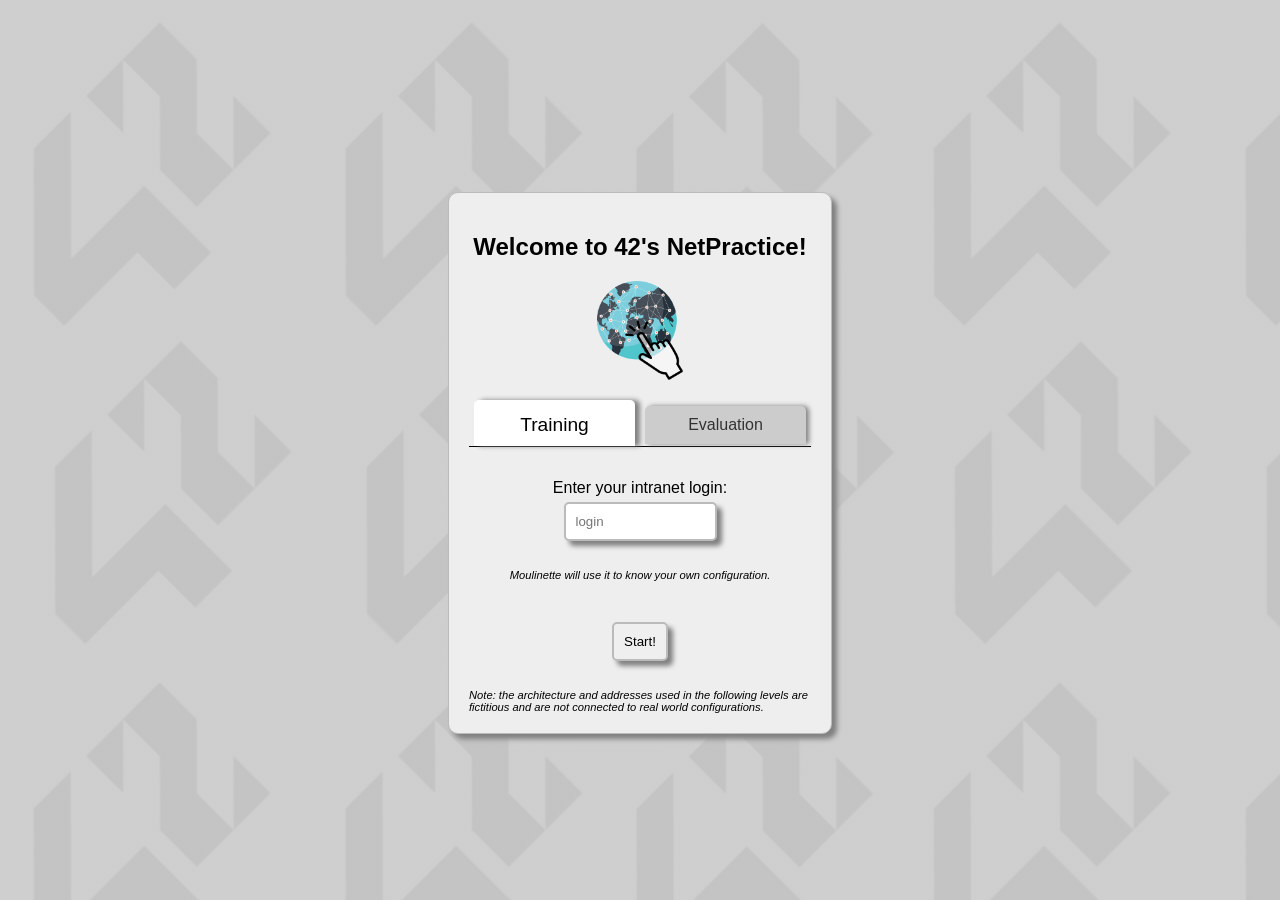
==== index.html @ 38afea46 "add netPractic online" ====
<html>
  <head>
    <meta charset="UTF-8">
    <link rel="stylesheet" type="text/css" href="css/netpractice.css">
    <script src="js/intro.js"></script>
  </head>

  <body>
    <div class='intro_div fade-in'>
      <center>
		<h2>Welcome to 42's NetPractice!</h2>
		<img src="img/icon.png">
	  </center>
	  <div class='tabs'>
		<div id="button_0" onclick='showTab(0);'>Training</div>
		<div id="button_1" onclick='showTab(1);'>Evaluation</div>
	  </div>

	  <div id='tab_0' class="tab">
		Enter your intranet login:<br />
		<input id='input_login' type=text size=15 placeholder="login"><br />
		<span class='footnote'>Moulinette will use it to know your own configuration.</span>
		<br /><br />
		<input type=button value="Start!" onclick='save_login();'>
	  </div>
	  <div id='tab_1' class="tab">
		In this evaluation mode, three random levels from 6 to 10 will be offered to be solved in 15 minutes.
		<br /><span class="footnote">&nbsp;</span><br />Good luck!
		<br /><br />
		<input type=button value="Start!" onclick='start_eval();'>
	  </div>

	  <br />
      <span class='footnote'>Note: the architecture and addresses used in the following levels are fictitious and are not connected to real world configurations.</span>
    </div>
	
    <script>
	  document.getElementById('input_login').value = load_login();
	  showTab(0);
	</script>
  </body>
</html>
---- css/netpractice.css ----
/* net Practice CSS */
/* Warning : some parameters are set / modified by script */


body {
    font-family: "Arial", sans-serif;
    padding:0px;
    margin:0px;
	background:	linear-gradient(rgba(204, 204, 204, 0.9), rgba(204, 204, 204, 0.9)), url("../img/site-bg.png");
}


* {
    box-sizing: border-box;
}



.fade-in {
    opacity: 0;
    animation: fadeInUp .6s ease-out forwards;
}

@keyframes fadeInUp {
    from {
        opacity: 0;
        transform: translateY(20px);
    }
    to {
        opacity: 1;
        transform: translateY(0);
    }
}



/* message box in index.html */

.intro_div {
    background-color: #EEEEEE;
    border: 1px solid #BBBBBB;
    border-radius: 10px;
    padding:20px;
    width:30%;
    margin:auto;
    margin-top: 15%;
    /* text-align: left; */
    box-shadow: 5px 5px 5px gray;

}

.intro_div img {
	width: 25%;
}

.intro_div .tabs {
	margin-top: 20px;
	display: flex;
	flex-direction: row;
	width: 100%;
	align-items: center;
	border-bottom: 1px solid black;
	margin-bottom: 2em;
	gap: 10px;
	padding-left: 5px;
	padding-right: 5px;
}

.intro_div .tabs div {
	flex: 1;
	text-align: center;
	padding: 10px;
	border-top-left-radius: 5px;
	border-top-right-radius: 5px;
    box-shadow: 3px 0px 5px gray;
	border: 0px solid white;
	cursor: pointer;
}


.tab {
	display: none;
	align-items: center;
	flex-direction: column;
	text-align: center;
}


	
.intro_div input {
	padding: 10px;
	margin-top: 5px;
	margin-bottom: 10px;
	border-radius: 5px;
    border: 2px solid #BBBBBB;
	box-shadow: 5px 5px 5px gray;
    transition: transform 0.3s ease;
}

.intro_div input:hover {
	box-shadow: 5px 7px 5px gray;
	transform: translate(-2px, -2px);
}

/* goals div */
.goals_div {
	margin: 5px;
    background-color: #FFFFFF;
    width:calc(100% - 10px);
    border:1px solid #BBBBBB;
    border-radius:5px;
    padding: 5px;
	box-shadow: 3px 3px 3px gray;
}

.goals_div h2 {
    margin:5px;
    font-style:italic;
}

.goals_div input {
	padding: 10px;
	margin-top: 5px;
	margin-bottom: 10px;
	border-radius: 5px;
    border: 1px solid #BBBBBB;
	box-shadow: 5px 5px 5px gray;
	transition: transform 0.3s ease;
}

.goals_div input:hover {
	box-shadow: 5px 7px 5px gray;
	transform: translate(-2px, -2px);
}



/* SVG layer */
.svg_layer {
    z-index:-4;
    position:absolute;
    top:0px;
    left:0px;
}


/* logs window */
.logs_div {
    background-color: #cce6ff;
    border:1px solid gray;
    border-top-left-radius:3px;
    border-bottom-left-radius:3px;
    border-bottom-right-radius:3px;
    position:fixed;
    bottom:0px;
    right:0px;
    width:250px;
    height:200px;
    font-size:70%;
	margin: 4px;
	box-shadow: 3px 3px 3px gray;
}

.logs_button {
    background-color: #cce6ff;
    position:absolute;
	top:-20px;
	width: 20px;
	height: 20px;
	right: 0px;
	box-shadow: 3px 0px 3px gray;
    border:1px solid gray;
	border-bottom: 0px solid gray;
	border-top-left-radius: 3px;
	border-top-right-radius: 3px;
	text-align: center;
	vertical-align: middle;
	cursor: pointer;
}

.logs_inner {
	width: 100%;
	height: 100%;
    overflow-y: scroll;
    position:absolute;
	top: 0px;
	left: 0px;
	padding: 3px;
}

/* host div (image) */
.host_div {
    background-size:contain;
    background-repeat: no-repeat;
    background-position: center;
    /* will be updated by script : position, top, left, width, height, background-image */
}


/* host info (name, route) div */
.host_info_div {
    min-width: 170px;
    min-height: 50px;
    background-color:rgba(170, 250, 170, 0.9);
    /* border: 3px solid rgba(150, 150, 255, 0.9); */
	border: 1px solid gray;
    border-radius: 3px;	
	box-shadow: 3px 3px 3px gray;
	padding: 1px;
    /* will be updated by script : position, top, left */
}

.host_info_div table {
	width: 100%;
}
.host_info_div table td {
	text-align:center;
}


.if_tab {
    border-collapse: collapse;
}

/* interface div */
.itf_div {
    min-width: 176px;
    height: 70px;
    background-color: rgba(250, 190, 190, 0.9);
	/* border: 3px solid rgba(150, 150, 150, 0.9); */
	border: 1px solid gray;
    border-radius: 3px;
	box-shadow: 3px 3px 3px gray;
	padding: 1px;
    /* will be updated by script : position, top, left */
}

.itf_div table {
	width:100%;
}
.itf_div table td {
	text-align:center;
}

/* intro footnote */
.footnote {
    font-size:70%;
    font-style:italic;
}
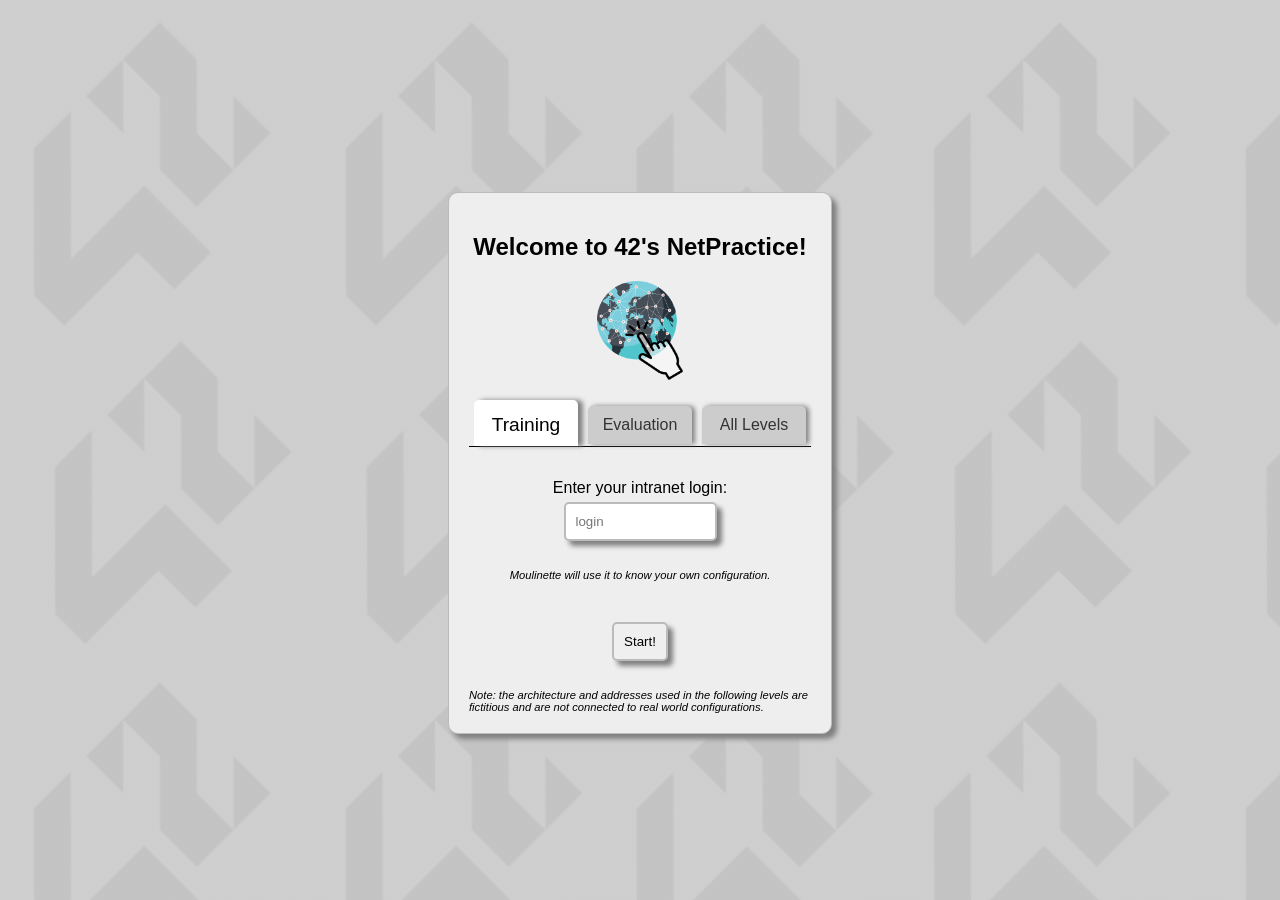
==== commit d3efdcb3: "all level tab" ====
--- a/index.html
+++ b/index.html
@@ -14,6 +14,7 @@
 	  <div class='tabs'>
 		<div id="button_0" onclick='showTab(0);'>Training</div>
 		<div id="button_1" onclick='showTab(1);'>Evaluation</div>
+		<div id="button_2" onclick='showTab(2);'>All Levels</div>
 	  </div>
 
 	  <div id='tab_0' class="tab">
@@ -29,6 +30,21 @@
 		<br /><br />
 		<input type=button value="Start!" onclick='start_eval();'>
 	  </div>
+	  <div id='tab_2' class="tab">
+		<h3>Select a Level to Practice:</h3>
+		<div style="display: grid; grid-template-columns: repeat(5, 1fr); gap: 10px; margin-top: 20px;">
+			<input type=button value="Level 1" onclick='go_to_level(1);' style='padding: 15px; font-size: 16px;'>
+			<input type=button value="Level 2" onclick='go_to_level(2);' style='padding: 15px; font-size: 16px;'>
+			<input type=button value="Level 3" onclick='go_to_level(3);' style='padding: 15px; font-size: 16px;'>
+			<input type=button value="Level 4" onclick='go_to_level(4);' style='padding: 15px; font-size: 16px;'>
+			<input type=button value="Level 5" onclick='go_to_level(5);' style='padding: 15px; font-size: 16px;'>
+			<input type=button value="Level 6" onclick='go_to_level(6);' style='padding: 15px; font-size: 16px;'>
+			<input type=button value="Level 7" onclick='go_to_level(7);' style='padding: 15px; font-size: 16px;'>
+			<input type=button value="Level 8" onclick='go_to_level(8);' style='padding: 15px; font-size: 16px;'>
+			<input type=button value="Level 9" onclick='go_to_level(9);' style='padding: 15px; font-size: 16px;'>
+			<input type=button value="Level 10" onclick='go_to_level(10);' style='padding: 15px; font-size: 16px;'>
+		</div>
+	  </div>
 
 	  <br />
       <span class='footnote'>Note: the architecture and addresses used in the following levels are fictitious and are not connected to real world configurations.</span>
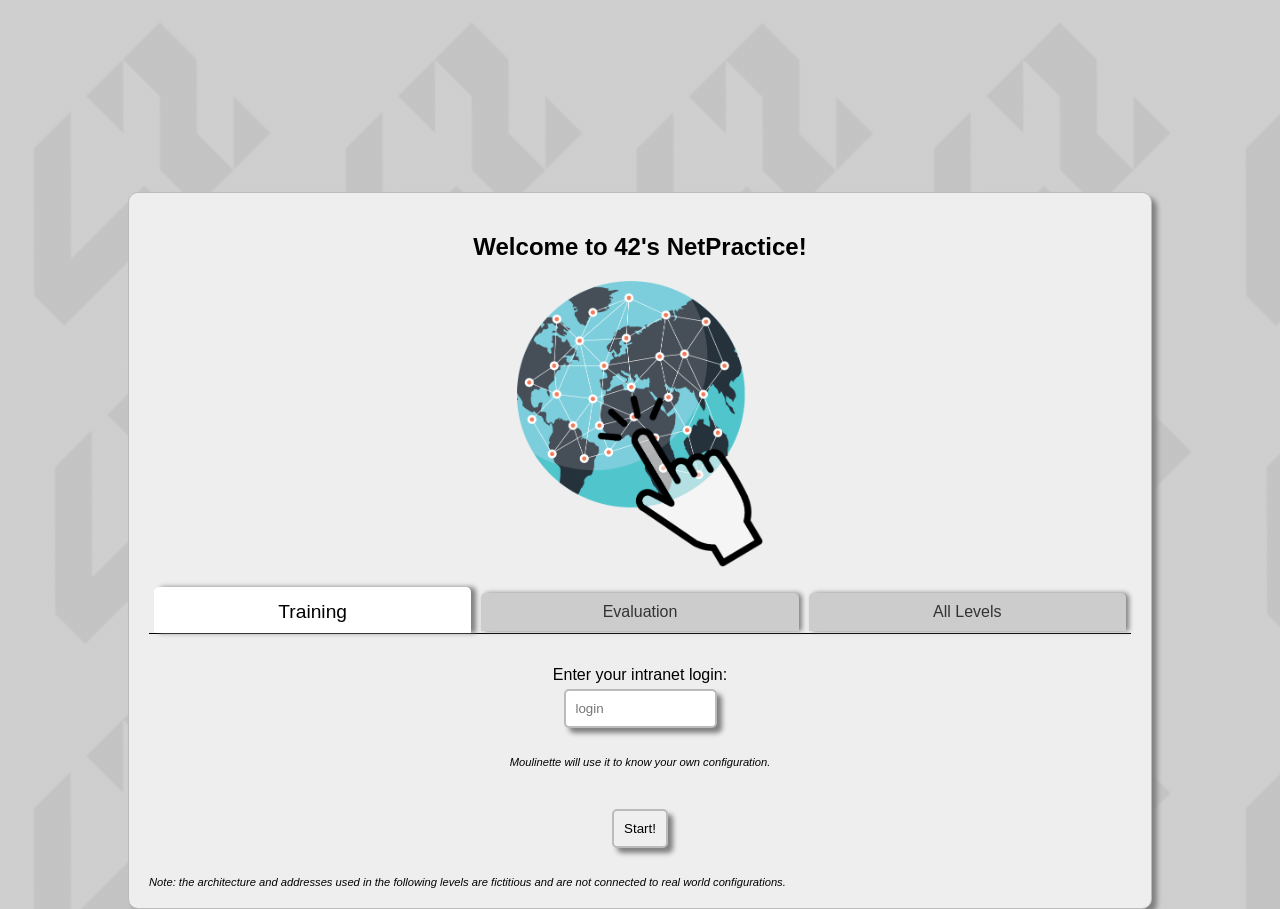
==== commit 875180ea: "fix padding size of level button" ====
--- a/index.html
+++ b/index.html
@@ -32,17 +32,17 @@
 	  </div>
 	  <div id='tab_2' class="tab">
 		<h3>Select a Level to Practice:</h3>
-		<div style="display: grid; grid-template-columns: repeat(5, 1fr); gap: 10px; margin-top: 20px;">
-			<input type=button value="Level 1" onclick='go_to_level(1);' style='padding: 15px; font-size: 16px;'>
-			<input type=button value="Level 2" onclick='go_to_level(2);' style='padding: 15px; font-size: 16px;'>
-			<input type=button value="Level 3" onclick='go_to_level(3);' style='padding: 15px; font-size: 16px;'>
-			<input type=button value="Level 4" onclick='go_to_level(4);' style='padding: 15px; font-size: 16px;'>
-			<input type=button value="Level 5" onclick='go_to_level(5);' style='padding: 15px; font-size: 16px;'>
-			<input type=button value="Level 6" onclick='go_to_level(6);' style='padding: 15px; font-size: 16px;'>
-			<input type=button value="Level 7" onclick='go_to_level(7);' style='padding: 15px; font-size: 16px;'>
-			<input type=button value="Level 8" onclick='go_to_level(8);' style='padding: 15px; font-size: 16px;'>
-			<input type=button value="Level 9" onclick='go_to_level(9);' style='padding: 15px; font-size: 16px;'>
-			<input type=button value="Level 10" onclick='go_to_level(10);' style='padding: 15px; font-size: 16px;'>
+		<div style="display: flex; flex-wrap: wrap; gap: 8px; margin-top: 20px; justify-content: center;">
+			<input type=button value="Level 1" onclick='go_to_level(1);' style='padding: 10px; font-size: 14px; min-width: 100px;'>
+			<input type=button value="Level 2" onclick='go_to_level(2);' style='padding: 10px; font-size: 14px; min-width: 100px;'>
+			<input type=button value="Level 3" onclick='go_to_level(3);' style='padding: 10px; font-size: 14px; min-width: 100px;'>
+			<input type=button value="Level 4" onclick='go_to_level(4);' style='padding: 10px; font-size: 14px; min-width: 100px;'>
+			<input type=button value="Level 5" onclick='go_to_level(5);' style='padding: 10px; font-size: 14px; min-width: 100px;'>
+			<input type=button value="Level 6" onclick='go_to_level(6);' style='padding: 10px; font-size: 14px; min-width: 100px;'>
+			<input type=button value="Level 7" onclick='go_to_level(7);' style='padding: 10px; font-size: 14px; min-width: 100px;'>
+			<input type=button value="Level 8" onclick='go_to_level(8);' style='padding: 10px; font-size: 14px; min-width: 100px;'>
+			<input type=button value="Level 9" onclick='go_to_level(9);' style='padding: 10px; font-size: 14px; min-width: 100px;'>
+			<input type=button value="Level 10" onclick='go_to_level(10);' style='padding: 10px; font-size: 14px; min-width: 100px;'>
 		</div>
 	  </div>
 
--- a/css/netpractice.css
+++ b/css/netpractice.css
@@ -42,7 +42,7 @@
     border: 1px solid #BBBBBB;
     border-radius: 10px;
     padding:20px;
-    width:30%;
+    width:80%;
     margin:auto;
     margin-top: 15%;
     /* text-align: left; */
